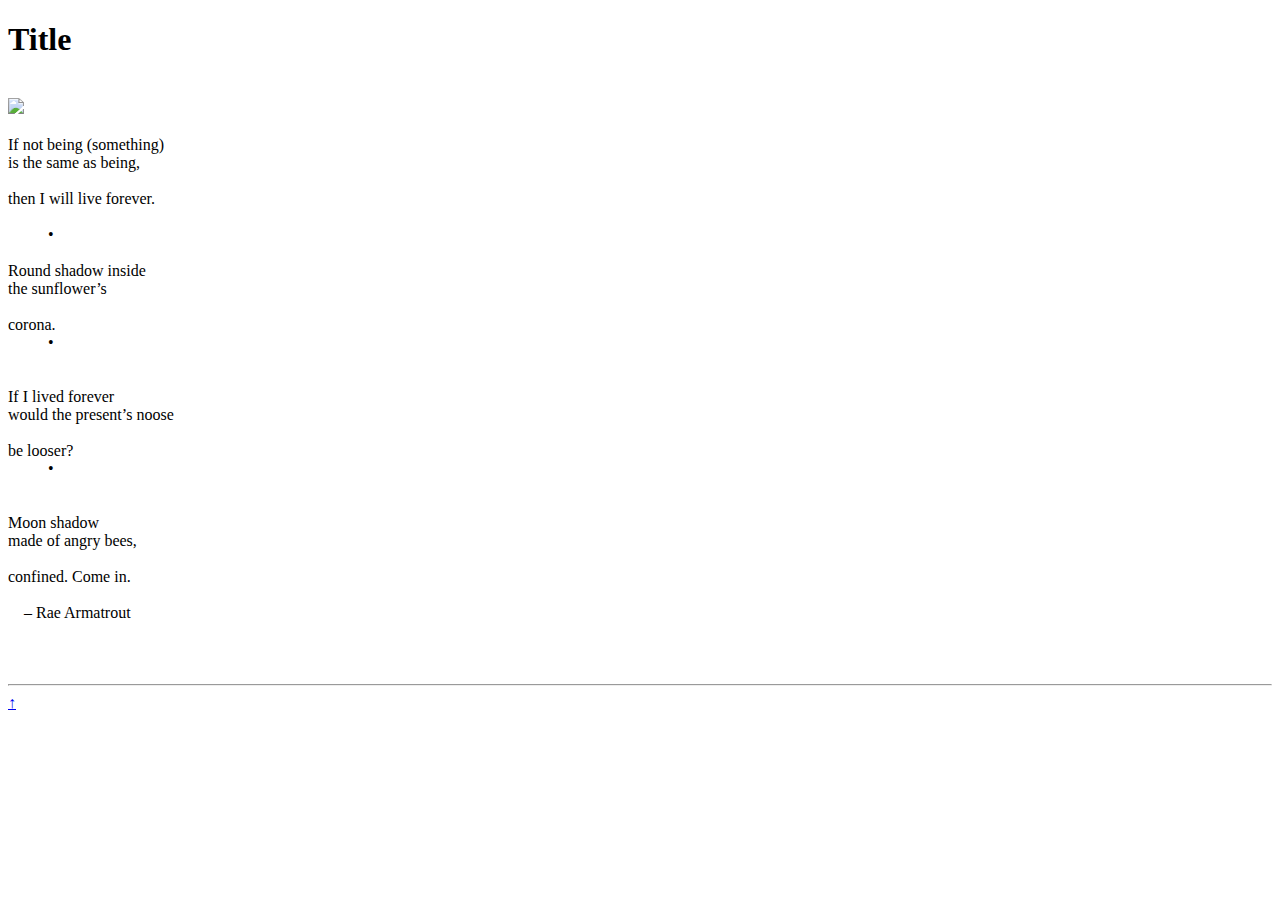
==== 1.html @ 5adae1e2 "Add files via upload" ====
<!DOCTYPE html>
<html lang="en" markdown="1">
<head>

  <meta charset="utf-8" />
  <link rel="shortcut icon" type="image/png" href="/assets/images/favicon.ico">
  <link href='http://fonts.googleapis.com/css?family=Inconsolata' rel='stylesheet' type='text/css'>
  <meta name="viewport" content="width=device-width,initial-scale=1.0">

  <title>EV</title>
  <meta name="description" content="">
  <meta name="keywords" content="">

  <link rel="stylesheet" href="./resources/css/style.css"><link rel="stylesheet">
</head>
<body>
<div id="top">

		<a href="index.html" class="top-link"></a>
	</div>
<div class="container">

	<div class="metadata">


		<h1>Title</h1>
    <br>
		<span class="byline"></span>
		<span class="year"></span>
		<div class="byline-extra"></div>

<img src="./resources/images/green.png"><br>
<br>

    <div style="text-indent: -1em; padding-left: 1em;">If not being (something)<br></div><div style="text-indent: -1em; padding-left: 1em;">
 is the same as being,<br></div><div style="text-indent: -1em; padding-left: 1em;"><br></div><div style="text-indent: -1em; padding-left: 1em;">
 then I will live forever.<br></div><div style="text-indent: -1em; padding-left: 1em;">

 <br></div><div style="text-indent: -1em; padding-left: 1em;"><div style="margin-left: 40px;">•</div>
 <br></div><div style="text-indent: -1em; padding-left: 1em;">
 Round shadow inside<br></div><div style="text-indent: -1em; padding-left: 1em;">
 the sunflower’s<br></div><div style="text-indent: -1em; padding-left: 1em;"><br></div><div style="text-indent: -1em; padding-left: 1em;">
 corona.<br></div><div style="text-indent: -1em; padding-left: 1em;">

 <div style="margin-left: 40px;">•</div>
 <br></div><div style="text-indent: -1em; padding-left: 1em;"><br></div><div style="text-indent: -1em; padding-left: 1em;">
 If I lived forever<br></div><div style="text-indent: -1em; padding-left: 1em;">
 would the present’s noose<br></div><div style="text-indent: -1em; padding-left: 1em;"><br></div><div style="text-indent: -1em; padding-left: 1em;">
 be looser?<br></div><div style="text-indent: -1em; padding-left: 1em;">

 <div style="margin-left: 40px;">•</div>
 <br></div><div style="text-indent: -1em; padding-left: 1em;"><br></div><div style="text-indent: -1em; padding-left: 1em;">
 Moon shadow<br></div><div style="text-indent: -1em; padding-left: 1em;">
 made of angry bees,<br></div><div style="text-indent: -1em; padding-left: 1em;"><br></div><div style="text-indent: -1em; padding-left: 1em;">
 confined. Come in.<br><br>– Rae Armatrout</div>
                </div>
</div>
<br />
<br />
<br />

<div id="meta-bar">
	<hr>
	<a href="#top" class="back-to-top anchor">↑</a>
<script src="./resources/js/2.1.3/jquery.min.js"></script>
<script src="./resources/js/bouncer.js"></script>
<script src="./resources/js/script.js"></script>


</body>
</html>
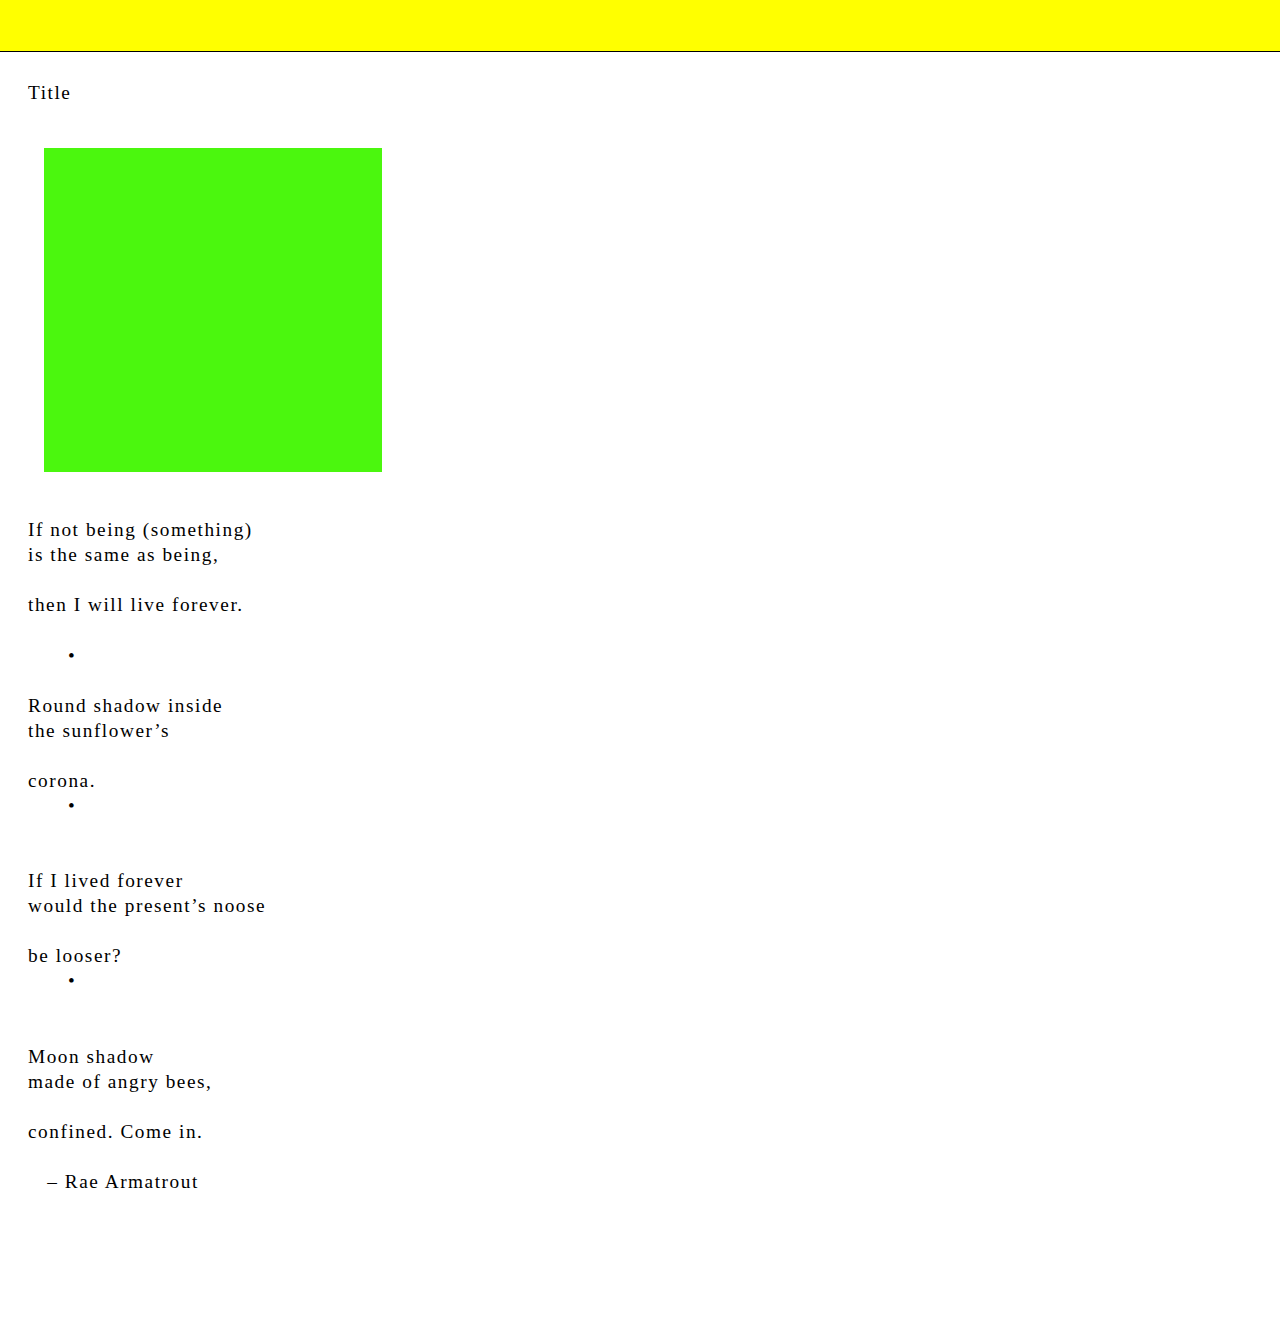
==== commit 52efd552: "Update 1.html" ====
--- a/1.html
+++ b/1.html
@@ -7,7 +7,7 @@
   <link href='http://fonts.googleapis.com/css?family=Inconsolata' rel='stylesheet' type='text/css'>
   <meta name="viewport" content="width=device-width,initial-scale=1.0">
 
-  <title>EV</title>
+  <title>list</title>
   <meta name="description" content="">
   <meta name="keywords" content="">
 
--- a/resources/css/style.css
+++ b/resources/css/style.css
@@ -0,0 +1,772 @@
+/* BASE
+--------------------------------------------------------- */
+
+* {
+    margin: 0;
+    padding: 0;
+    box-sizing: border-box;
+}
+
+body {
+    font-family: Helvetica, Arial, sans-serif;
+    font-size: 1.1em;
+    letter-spacing: 0.08em;
+    line-height: 1.3em;
+    margin: 0;
+}
+
+html, body {
+  height: 100%;
+}
+
+h1, h2, h3, h4, h5, h6 {
+  font-size: 1em;
+  font-weight: normal;
+}
+
+a {
+  text-decoration: none;
+  color: #000;
+}
+
+ul {
+  padding: 0;
+  margin: 0;
+  list-style-type: none;
+}
+
+ol {
+  padding: 0;
+  padding-left: 1.25em;
+}
+
+img {
+  max-width: 100%;
+}
+
+figure {
+  margin: 0;
+  margin-bottom: 2em;
+}
+
+section {
+  margin-bottom: 2em;
+}
+
+.centered {
+  text-align: center;
+}
+
+.underline {
+  text-decoration: underline;
+}
+
+.clearer {
+  float: none !important;
+  clear: both;
+}
+
+.helvetica {
+    font-family: Helvetica, Arial, sans-serif;
+    font-size: calc(14px + (21 - 14) * ((100vw - 300px) / (1600 - 300)));
+    letter-spacing: 0.08em;
+    line-height: 1.3em;
+}
+
+.times {
+    font-size: 1.1em;
+    font-family: 'Times New Roman', Times, serif;
+}
+
+
+/* OVERALL CONTAINERS AND COLUMNS
+--------------------------------------------------------- */
+
+.container {
+  margin: 28px;
+}
+
+.container a,
+footer a {
+  background: url('../images/moving-underline.gif') repeat-x;
+  background-position: 0 100%;
+  transition: .1s background ease-out;
+  -webkit-transition: .1s background ease-out;
+  -moz-transition: .1s background ease-out;
+  -o-transition: .1s background ease-out;
+}
+
+.container a:hover,
+footer a:hover {
+  background-position: 0 100%;
+}
+
+
+
+/* TYPOGRAPHY
+--------------------------------------------------------- */
+
+.regular,
+.caption, figcaption,
+.text .notes,
+.text blockquote,
+.document,
+#footnotes,
+.sign-off {
+  font-family: "Times New Roman", Times, serif;
+  font-size: 19px;
+  line-height: 1.2;
+}
+
+.large,
+.text {
+  font-family: "Times New Roman", Times, serif;
+  font-size: 28px;
+  line-height: 32px;
+}
+
+code,
+nav,
+.library,
+.blog-row,
+.blog-date,
+.metadata,
+ul.calendar .title,
+footer .source,
+#meta-bar,
+.project-code,
+.projects-start-end,
+.sections-index {
+  font-family: "Times New Roman", Times, serif;
+  font-size: calc(14px + (21 - 14) * ((100vw - 300px) / (1600 - 300)));
+  letter-spacing: 0.08em;
+  line-height: 1.3em;
+  -webkit-font-smoothing: antialiased;
+}
+
+a.button {
+  background: red;
+  border-bottom: 1px solid white;
+  /*padding: 16px 20px;*/
+  display: inline-block;
+  margin: 0.5em 0;
+}
+
+a.button:hover {
+  /* background: yellow; */
+  border-bottom: 1px solid white;
+}
+
+.document ul li {
+  list-style-type: disc;
+  list-style-position: inside;
+  text-indent: -1.3em;
+  padding-left: 1.25em;
+  margin-bottom: 1em;
+}
+
+.document ul.projects li,
+.document ul.children li {
+  margin-bottom: 0;
+}
+
+.document ol li {
+  padding-left: 0.25em;
+  margin-bottom: 1em;
+  margin-left: -0.25em;
+}
+
+.document blockquote {
+  margin-left: 1.25em;
+}
+
+/* NAVIGATION
+--------------------------------------------------------- */
+
+nav {
+  text-align: center;
+  height: 52px;
+  display: flex;
+  align-items: center;
+  justify-content: center;
+  text-transform: uppercase;
+  border-bottom: 1px solid #000;
+  position: relative;
+}
+
+nav li {
+  display: inline-block;
+  list-style-type: none;
+  list-style-position: outside;
+  margin-right: 12px;
+  padding: 22px 3px;
+  text-indent: 0;
+  background: url('../images/bullet-none.png') no-repeat;
+  background-size: 6px 6px;
+  background-position:center 24%;
+  transition: .1s background ease-out;
+  -webkit-transition: .1s background ease-out;
+  -moz-transition: .1s background ease-out;
+  -o-transition: .1s background ease-out;
+}
+
+nav li:hover {
+  background: url('../images/bullet-empty.svg') no-repeat;
+  background-size: 6px 6px;
+  background-position:center 24%;
+}
+
+nav li.current,
+nav li.current:hover {
+  background: url('../images/bullet.svg') no-repeat;
+  background-size: 6px 6px;
+  background-position:center 24%;
+  cursor: pointer;
+}
+
+nav .home-link {
+  position: absolute;
+  left: 16px;
+  top: 20px;
+  height: 12px;
+  width: 12px;
+  background: url('../images/home.svg') no-repeat;
+  background-size: 12px 12px;
+}
+
+nav .info-link {
+  position: absolute;
+  right: 16px;
+  top: 20px;
+  height: 12px;
+  width: 12px;
+  background: url('../images/info.svg') no-repeat;
+  background-size: 12px 12px;
+}
+
+
+/* TEXTS DIRECTORY
+--------------------------------------------------------- */
+
+.library-row,
+.blog-row {
+  width: 100%;
+  border-top: 1px solid #000;
+  padding: 16px 0 16px;
+  white-space: nowrap;
+  overflow: hidden;
+}
+
+a.library-item,
+a.blog-post {
+  /* color: #000; */
+  cursor: pointer;
+  display: block;
+  position: relative;
+  text-indent: 16px;
+  padding: 16px 0 16px;
+  margin: -16px 0 -16px;
+  transition: .1s background ease-out;
+  -webkit-transition: .1s background ease-out;
+  -moz-transition: .1s background ease-out;
+  -o-transition: .1s background ease-out;
+}
+
+.library-row .class-item h2 {
+  text-transform: uppercase;
+}
+
+a.library-item:hover,
+a.top-link:hover,
+a.blog-post:hover {
+  background: yellow;
+  cursor: pointer;
+  -webkit-animation: pulse 1.2s ease-out;
+  -webkit-animation-iteration-count: infinite;
+  -webkit-animation-delay: 1s;
+  animation-delay: 1s;
+}
+
+.library-item h2,
+.blog-post h2 {
+  display: inline;
+}
+
+.library-item .year,
+.blog-post .date {
+  position: absolute;
+  right: 16px;
+  top: 16px;
+}
+
+.library-row:first-child,
+.blog-row:first-child {
+  border-top: 0;
+}
+
+.library-row:last-child,
+.blog-row:last-child {
+  border-bottom: 1px solid #000;
+}
+
+.metadata p {
+  margin: 0;
+}
+
+.metadata .space {
+  width: 100%;
+  height: 1em;
+}
+
+.metadata {
+  margin-bottom: 56px;
+}
+
+sup.footnote {
+  font-size: 19px;
+  line-height: 1.2;
+}
+
+#footnotes {
+  margin-top: 56px;
+  max-width: 640px;
+}
+
+#footnotes li {
+  margin-bottom: 1em;
+}
+
+.footnotereverse a,
+.footnotereverse a:hover {
+  background: none;
+}
+
+/* INDIVIDUAL TEXT
+--------------------------------------------------------- */
+
+a.top-link {
+  display: block;
+  position: relative;
+  height: 52px;
+  border-bottom: 1px solid black;
+  transition: .1s background ease-out;
+  -webkit-transition: .1s background ease-out;
+  -moz-transition: .1s background ease-out;
+  -o-transition: .1s background ease-out;
+}
+
+figure {
+  margin-bottom: 1em;
+}
+
+figure.right {
+  float: right;
+  margin-left: 1em;
+}
+
+figure.left {
+  float: left;
+  margin-right: 1em;
+}
+
+figure.small {
+  max-width: 250px;
+}
+
+figure.medium {
+  max-width: 400px;
+}
+
+figure.large {
+  max-width: 700px;
+}
+
+.blog-post h1 {
+  display: inline-block;
+  margin-top: 0;
+}
+
+.text h1,
+.text h2,
+.text h3,
+.text h4,
+.text h5,
+.text h6 {
+  font-weight: bold;
+}
+
+.text .notes,
+.text blockquote {
+  max-width: 640px;
+}
+
+.metadata h1 {
+  margin: 0;
+}
+
+.metadata .selected-image {
+  max-width: 175px;
+  margin-bottom: 1em;
+}
+
+
+/* INDIVIDUAL DOCUMENT
+--------------------------------------------------------- */
+
+.document {
+  max-width: 640px;
+  margin: 2em auto;
+}
+
+.document h2,
+.document h3,
+.document h4,
+.document h5,
+.document h6 {
+  font-weight: bold;
+  margin-top: 2em;
+}
+
+.document ul li {
+  list-style-type: circle;
+  list-style: inside;
+}
+
+.document .metadata {
+  margin-top: 56px;
+}
+
+#meta-bar {
+  display: none;
+}
+
+#meta-bar .inside {
+  padding: 17px 0;
+  width: 100%;
+  text-align: center;
+  background: #BEC6C9;
+}
+
+#meta-bar hr {
+  margin: 112px 0 0;
+}
+
+#meta-bar.bottom {
+  position: absolute;
+  left: 0;
+  right: 0;
+  bottom: 0;
+  pointer-events: none;
+}
+
+#meta-bar .back-to-top {
+  display: none;
+  padding: 17px;
+  position: absolute;
+}
+
+.document h2:first-child {
+  margin-top: 0;
+}
+
+.document hr {
+  border: 0;
+  border-top: 1px solid #000;
+  margin: 84px 0;
+}
+
+
+/* PROJECTS
+--------------------------------------------------------- */
+
+/*.document ul.projects {
+  margin: 2em 0;
+}*/
+
+.document ul.projects li {
+  list-style-type: none;
+}
+
+.document-side {
+  position: absolute;
+}
+
+
+/* CALENDAR
+--------------------------------------------------------- */
+
+ul.calendar {
+  border-top: 1px solid #000;
+  margin-top: 52px;
+}
+
+ul.calendar li.calendar-row {
+  border-bottom: 1px solid #000;
+}
+
+.document ul.calendar li.calendar-row {
+  list-style-type: none;
+}
+
+ul.calendar .title {
+  text-indent: 12px;
+  height: 52px;
+  width: 100%;
+  display: flex;
+  align-items: center;
+  position: relative;
+  cursor: pointer;
+  transition: .1s background ease-out;
+  -webkit-transition: .1s background ease-out;
+  -moz-transition: .1s background ease-out;
+  -o-transition: .1s background ease-out;
+}
+
+ul.calendar .title:hover {
+  background: #FDEE2F;
+}
+
+ul.calendar .body {
+  border-top: 1px dashed #000;
+  display: none;
+  margin-bottom: 52px;
+  padding-top: 19px;
+}
+
+.projects-start-end {
+  position: absolute;
+  width: 100px;
+  right: -100px;
+  top: 16px;
+}
+
+.current-week {
+  position: absolute;
+  width: 80px;
+  height: 54px;
+  left: -100px;
+  display: flex;
+  align-items: center;
+  justify-content: flex-end;
+}
+
+figure.reading {
+  margin-bottom: -0.75em;
+}
+
+.reading img {
+  max-width: 175px;
+}
+
+ul.calendar figure {
+  margin: 1em 0;
+}
+
+
+/* FREEFORM
+--------------------------------------------------------- */
+
+footer {
+  margin: 28px;
+}
+
+footer .source {
+  display: none;
+  margin-top: 56px;
+}
+
+
+/* WORKSHOP and SPECIAL HOMEPAGE THINGS
+--------------------------------------------------------- */
+
+#naming-workshop {
+   width: 60px;
+   height: 82px;
+   position: fixed;
+   left: 33%;
+   bottom: 8%;
+   z-index: 7;
+   border: 1px solid #000;
+   -webkit-border-radius: 63px 63px 63px 63px / 108px 108px 72px 72px;
+   border-radius:         50%  50%  50%  50%  / 60%   60%   40%  40%;
+   background: #BEC6C9;
+   transition: .5s background ease-out;
+  -webkit-transition: .5s background ease-out;
+  -moz-transition: .5s background ease-out;
+  -o-transition: .5s background ease-out;
+}
+
+#naming-workshop:hover {
+  background: #fff;
+}
+
+#coding-from-life {
+  width: 80px;
+  height: 80px;
+  position: fixed;
+  top: 80px;
+  right: 25px;
+  z-index: 7;
+  border: 1px solid #000;
+  background: #BEC6C9;
+  transition: .5s background ease-out;
+  -webkit-transition: .5s background ease-out;
+  -moz-transition: .5s background ease-out;
+  -o-transition: .5s background ease-out;
+}
+
+#coding-from-life:before {
+  border-left: 1px solid black;
+  height: 80px;
+  left: 50%;
+  position:absolute;
+  content:'';
+}
+
+#coding-from-life:after {
+  border-top: 1px solid black;
+  width: 80px;
+  top: 50%;
+  position:absolute;
+  content:'';
+}
+
+#coding-from-life:hover {
+  background: #fff;
+}
+
+/* SHUFFLE
+--------------------------------------------------------- */
+
+a.shuffle,
+a.shuffle:hover {
+  background: none;
+}
+
+
+/* SECTIONS
+--------------------------------------------------------- */
+
+.sections-index {
+  position: fixed;
+  background: yellow;
+  top: 88px;
+  left: 20px;
+}
+
+.sections-index a,
+.sections-index a:hover {
+  display: block;
+  background: none;
+}
+
+.section {
+  margin-top: 4em;
+}
+
+.paper {
+  background: white;
+  padding: 60px;
+  margin: 1em -60px;
+}
+
+header.paper-header {
+  font-size: 1em;
+  margin-top: -85px;
+  margin-bottom: 85px;
+  font-style: italic;
+}
+
+
+/* BLOG
+--------------------------------------------------------- */
+
+.blog-date {
+  float: left;
+  width: 200px;
+  height: 200px;
+  background: url('../images/no-symbol.gif') no-repeat;
+  background-size: 100% 100%;
+  box-sizing: border-box;
+  display: flex;
+  align-items: center;
+  justify-content: center;
+  text-align: center;
+  margin-right: 28px;
+  margin-bottom: 28px;
+}
+
+.blog-post.text h1 {
+  font-weight: bold;
+}
+
+/* MEDIA QUERIES
+--------------------------------------------------------- */
+
+@media screen and (max-width: 880px) {
+
+  .projects-start-end { display: none; }
+
+}
+
+@media screen and (max-width: 810px) {
+
+  .document-side { display: none; }
+
+}
+
+@media screen and (max-width: 540px) {
+
+  nav {
+    display: block;
+    height: auto;
+    padding: 12px 0;
+  }
+
+  nav li {
+    display: block;
+    width: 100%;
+    padding: 4px 0;
+    background-position: 96% !important;
+  }
+
+  nav li:hover {
+    background-position: 96% !important;
+  }
+
+  nav li.current {
+    background: url('../images/bullet.svg') no-repeat;
+    background-size: 6px 6px;
+    background-position: 96% !important;
+    cursor: pointer;
+    margin-top: 2px;
+  }
+
+  nav .info-link,
+  nav .home-link {
+    position: static;
+    display: block;
+    margin: 8px auto;
+  }
+
+  .library-row .year {
+    display: none;
+  }
+
+  .large,
+  .text {
+    font-size: 19px;
+    line-height: 1.2;
+  }
+
+  #meta-bar .back-to-top {
+    text-align: center;
+    width: 100%;
+    padding: 17px 0;
+  }
+
+  #meta-bar .inside {
+    display: none;
+  }
+
+}
